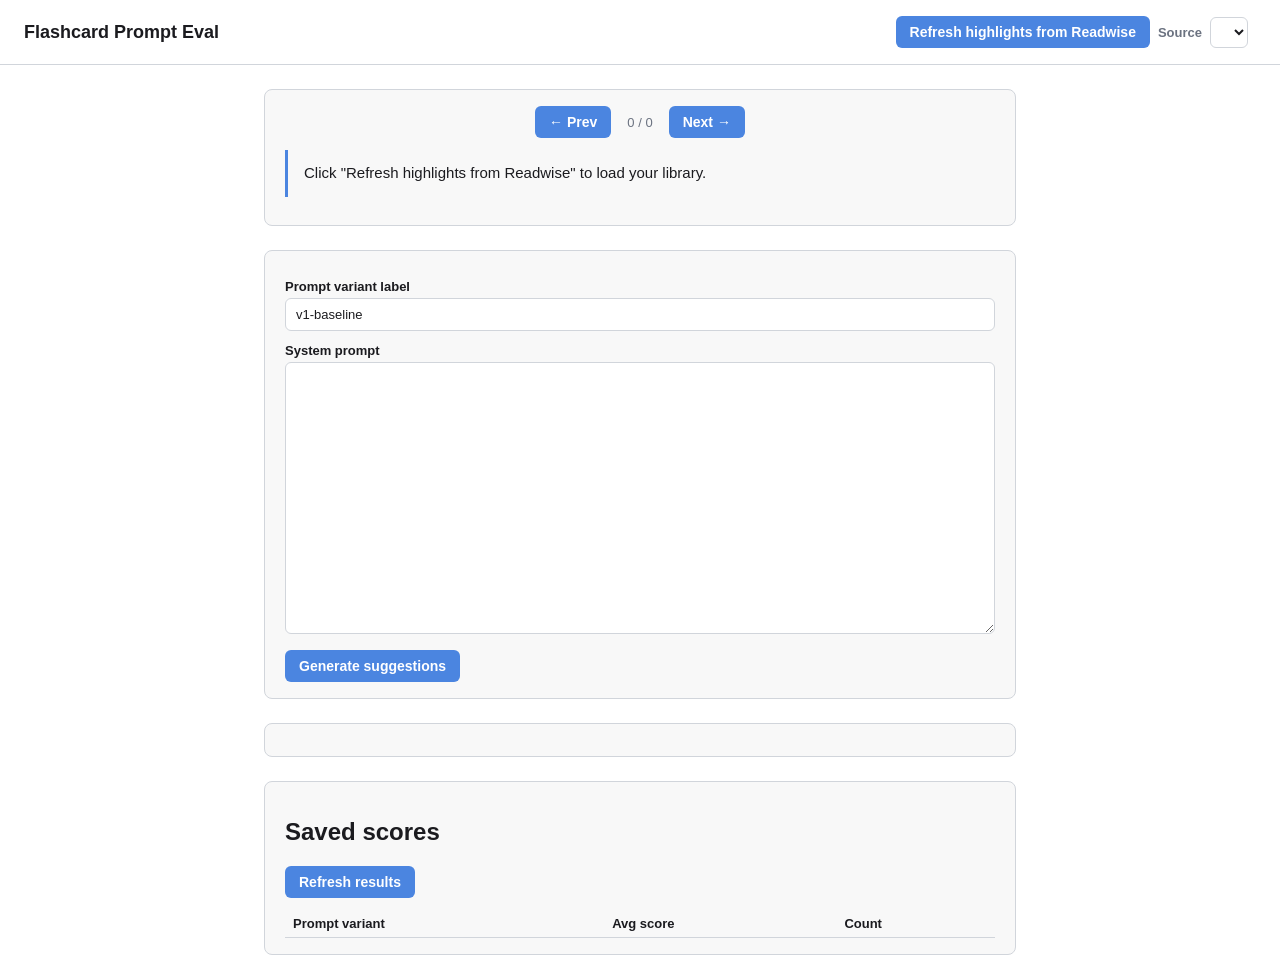
==== eval/public/index.html @ a2192694 "Add UI and server functionality for flashcard prompt evaluation - Implement HTML structure and CSS s" ====
<!DOCTYPE html>
<html lang="en">
  <head>
    <meta charset="utf-8" />
    <title>Flashcard Prompt Eval</title>
    <link rel="stylesheet" href="style.css" />
  </head>
  <body>
    <header>
      <h1>Flashcard Prompt Eval</h1>
      <div class="controls">
        <button id="refresh-highlights">Refresh highlights from Readwise</button>
        <label for="source-filter" class="filter-label">Source</label>
        <select id="source-filter"></select>
        <span id="highlight-count"></span>
      </div>
    </header>

    <main>
      <section class="panel highlight-panel">
        <div class="nav">
          <button id="prev">&larr; Prev</button>
          <span id="position">0 / 0</span>
          <button id="next">Next &rarr;</button>
        </div>
        <h2 id="source-title"></h2>
        <p class="meta" id="source-meta"></p>
        <blockquote id="highlight-text">
          Click "Refresh highlights from Readwise" to load your library.
        </blockquote>
        <p class="note" id="highlight-note"></p>
      </section>

      <section class="panel prompt-panel">
        <label for="prompt-label">Prompt variant label</label>
        <input id="prompt-label" type="text" value="v1-baseline" />

        <label for="system-prompt">System prompt</label>
        <textarea id="system-prompt" rows="14"></textarea>

        <div class="actions">
          <button id="generate">Generate suggestions</button>
          <span id="generate-status"></span>
        </div>
      </section>

      <section class="panel suggestions-panel" id="suggestions"></section>

      <section class="panel results-panel">
        <h2>Saved scores</h2>
        <button id="load-results">Refresh results</button>
        <table id="results-table">
          <thead>
            <tr>
              <th>Prompt variant</th>
              <th>Avg score</th>
              <th>Count</th>
            </tr>
          </thead>
          <tbody></tbody>
        </table>
      </section>
    </main>

    <script src="app.js"></script>
  </body>
</html>
---- eval/public/style.css ----
:root {
  color-scheme: light dark;
  --fg: #1b1b1f;
  --bg: #ffffff;
  --muted: #6b7280;
  --border: #d1d5db;
  --accent: #4b85e0;
  --panel-bg: rgba(127, 127, 127, 0.05);
}

@media (prefers-color-scheme: dark) {
  :root {
    --fg: #f3f4f6;
    --bg: #1f2023;
    --muted: #9ca3af;
    --border: #3f3f46;
  }
}

* {
  box-sizing: border-box;
}

body {
  margin: 0;
  font-family:
    -apple-system, BlinkMacSystemFont, "Segoe UI", Roboto, Helvetica, Arial, sans-serif;
  color: var(--fg);
  background: var(--bg);
}

header {
  display: flex;
  align-items: center;
  justify-content: space-between;
  padding: 16px 24px;
  border-bottom: 1px solid var(--border);
  flex-wrap: wrap;
  gap: 12px;
}

header h1 {
  font-size: 18px;
  margin: 0;
}

.controls {
  display: flex;
  align-items: center;
  gap: 8px;
}

.filter-label {
  font-size: 13px;
  font-weight: 600;
  color: var(--muted);
}

#source-filter {
  font-size: 13px;
  padding: 6px 8px;
  border: 1px solid var(--border);
  border-radius: 6px;
  background: var(--bg);
  color: var(--fg);
  max-width: 260px;
}

main {
  max-width: 800px;
  margin: 0 auto;
  padding: 24px;
  display: flex;
  flex-direction: column;
  gap: 24px;
}

.panel {
  border: 1px solid var(--border);
  border-radius: 8px;
  padding: 16px 20px;
  background: var(--panel-bg);
}

.nav {
  display: flex;
  align-items: center;
  justify-content: center;
  gap: 16px;
  margin-bottom: 12px;
  font-size: 13px;
  color: var(--muted);
}

.highlight-panel h2 {
  margin: 0 0 4px;
  font-size: 16px;
}

.meta {
  margin: 0 0 12px;
  font-size: 13px;
  color: var(--muted);
}

blockquote {
  margin: 0;
  padding: 12px 16px;
  border-left: 3px solid var(--accent);
  font-size: 15px;
  line-height: 1.5;
}

.note {
  margin: 12px 0 0;
  font-size: 13px;
  color: var(--muted);
}

.prompt-panel label {
  display: block;
  font-size: 13px;
  font-weight: 600;
  margin: 12px 0 4px;
}

.prompt-panel input,
.prompt-panel textarea {
  width: 100%;
  font-size: 13px;
  font-family: inherit;
  padding: 8px 10px;
  border: 1px solid var(--border);
  border-radius: 6px;
  background: var(--bg);
  color: var(--fg);
}

.prompt-panel textarea {
  font-family: ui-monospace, SFMono-Regular, Menlo, monospace;
  line-height: 1.4;
}

.actions {
  margin-top: 12px;
  display: flex;
  align-items: center;
  gap: 12px;
}

button {
  font-size: 14px;
  font-weight: 600;
  padding: 8px 14px;
  border: none;
  border-radius: 6px;
  background: var(--accent);
  color: #fff;
  cursor: pointer;
}

button:hover {
  opacity: 0.9;
}

button:disabled {
  opacity: 0.5;
  cursor: default;
}

.suggestion-card {
  border: 1px solid var(--border);
  border-radius: 8px;
  padding: 12px 16px;
  margin-bottom: 12px;
  background: var(--bg);
}

.suggestion-card p {
  margin: 0 0 6px;
  font-size: 14px;
  line-height: 1.4;
}

.suggestion-card .rationale {
  color: var(--muted);
  font-size: 13px;
}

.score-row {
  display: flex;
  gap: 16px;
  align-items: center;
  margin-top: 8px;
  font-size: 13px;
}

.score-row label {
  display: flex;
  align-items: center;
  gap: 6px;
  font-weight: 600;
}

.notes-label {
  flex: 1;
}

.score-row select,
.score-row input {
  font-size: 13px;
  padding: 4px 6px;
  border: 1px solid var(--border);
  border-radius: 4px;
  background: var(--bg);
  color: var(--fg);
}

.notes-label input {
  width: 100%;
}

#save-status {
  margin-left: 12px;
  font-size: 13px;
  color: #16a34a;
}

#generate-status {
  font-size: 13px;
  color: var(--muted);
}

table {
  width: 100%;
  border-collapse: collapse;
  margin-top: 12px;
  font-size: 13px;
}

th,
td {
  text-align: left;
  padding: 6px 8px;
  border-bottom: 1px solid var(--border);
}
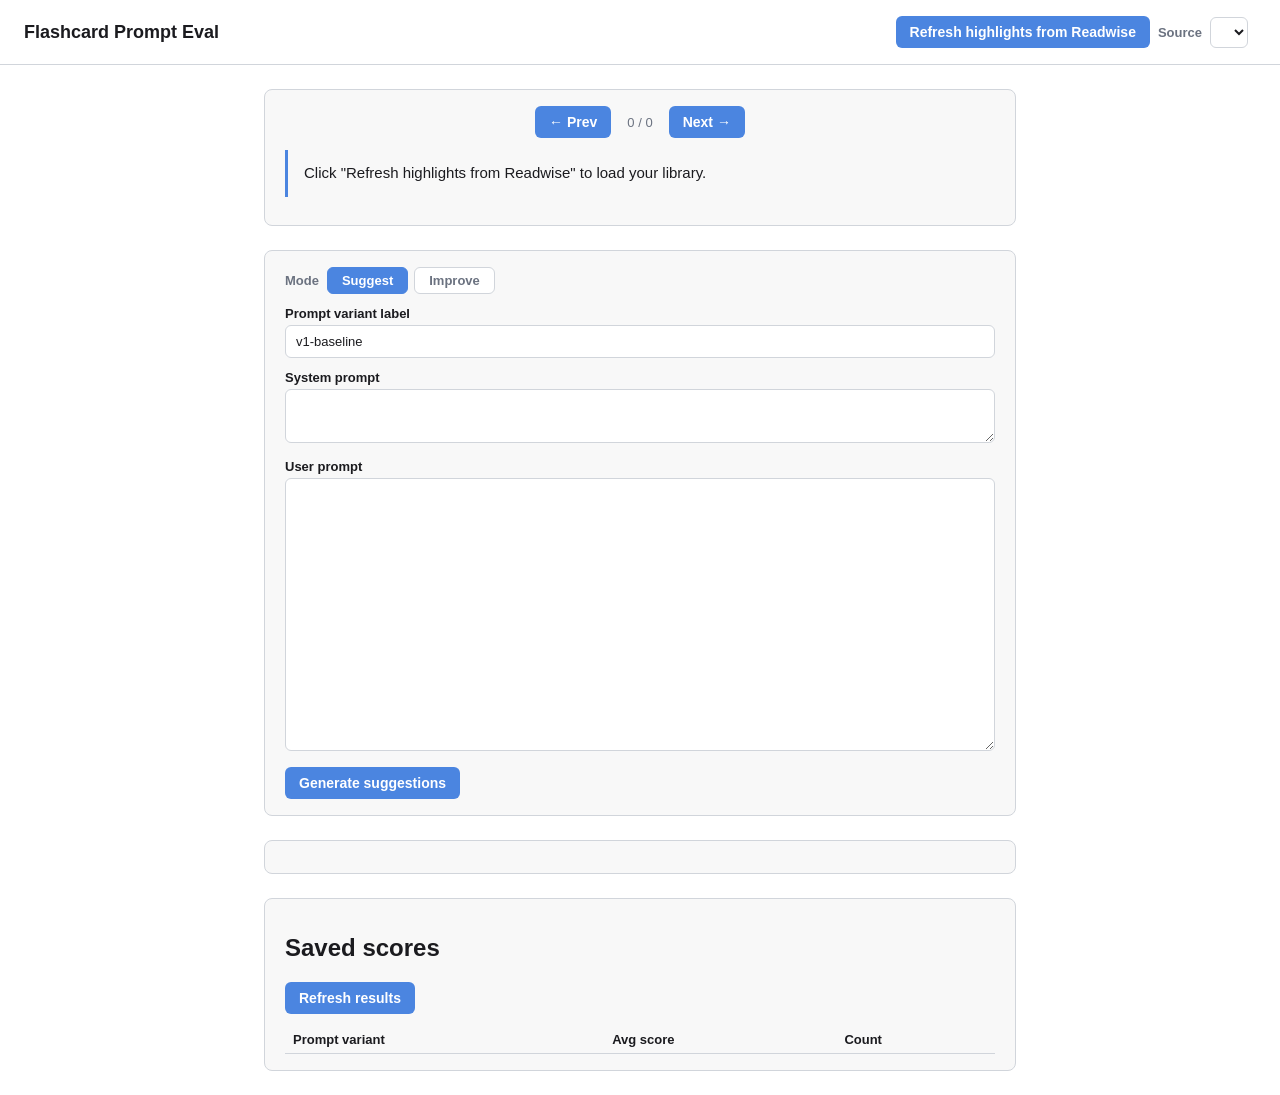
==== commit 6014424f: "Add mode toggle and split system/user prompt textareas in eval UI Adds Suggest / Improve mode toggle" ====
--- a/eval/public/index.html
+++ b/eval/public/index.html
@@ -32,11 +32,27 @@
       </section>
 
       <section class="panel prompt-panel">
+        <div class="mode-toggle">
+          <span class="mode-label">Mode</span>
+          <button id="mode-suggest" class="mode-btn active">Suggest</button>
+          <button id="mode-improve" class="mode-btn">Improve</button>
+        </div>
+
         <label for="prompt-label">Prompt variant label</label>
         <input id="prompt-label" type="text" value="v1-baseline" />
 
         <label for="system-prompt">System prompt</label>
-        <textarea id="system-prompt" rows="14"></textarea>
+        <textarea id="system-prompt" rows="2"></textarea>
+
+        <label for="user-prompt">User prompt</label>
+        <textarea id="user-prompt" rows="14"></textarea>
+
+        <div id="improve-fields" class="improve-fields" hidden>
+          <label for="existing-question">Existing question</label>
+          <textarea id="existing-question" rows="2" placeholder="Paste the existing flashcard question here…"></textarea>
+          <label for="existing-answer">Existing answer</label>
+          <textarea id="existing-answer" rows="3" placeholder="Paste the existing flashcard answer here…"></textarea>
+        </div>
 
         <div class="actions">
           <button id="generate">Generate suggestions</button>
--- a/eval/public/style.css
+++ b/eval/public/style.css
@@ -117,6 +117,49 @@
   color: var(--muted);
 }
 
+.mode-toggle {
+  display: flex;
+  align-items: center;
+  gap: 6px;
+  margin-bottom: 12px;
+}
+
+.mode-label {
+  font-size: 13px;
+  font-weight: 600;
+  color: var(--muted);
+  margin-right: 2px;
+}
+
+.mode-btn {
+  font-size: 13px;
+  font-weight: 600;
+  padding: 5px 14px;
+  border: 1px solid var(--border);
+  border-radius: 6px;
+  background: var(--bg);
+  color: var(--muted);
+  cursor: pointer;
+}
+
+.mode-btn:hover {
+  opacity: 1;
+  background: var(--panel-bg);
+}
+
+.mode-btn.active {
+  background: var(--accent);
+  color: #fff;
+  border-color: var(--accent);
+}
+
+.improve-fields {
+  margin-top: 8px;
+  padding: 12px;
+  border: 1px dashed var(--border);
+  border-radius: 6px;
+}
+
 .prompt-panel label {
   display: block;
   font-size: 13px;
@@ -180,6 +223,12 @@
   margin: 0 0 6px;
   font-size: 14px;
   line-height: 1.4;
+}
+
+.suggestion-card .example {
+  padding-left: 10px;
+  border-left: 2px solid var(--border);
+  color: var(--muted);
 }
 
 .suggestion-card .rationale {
